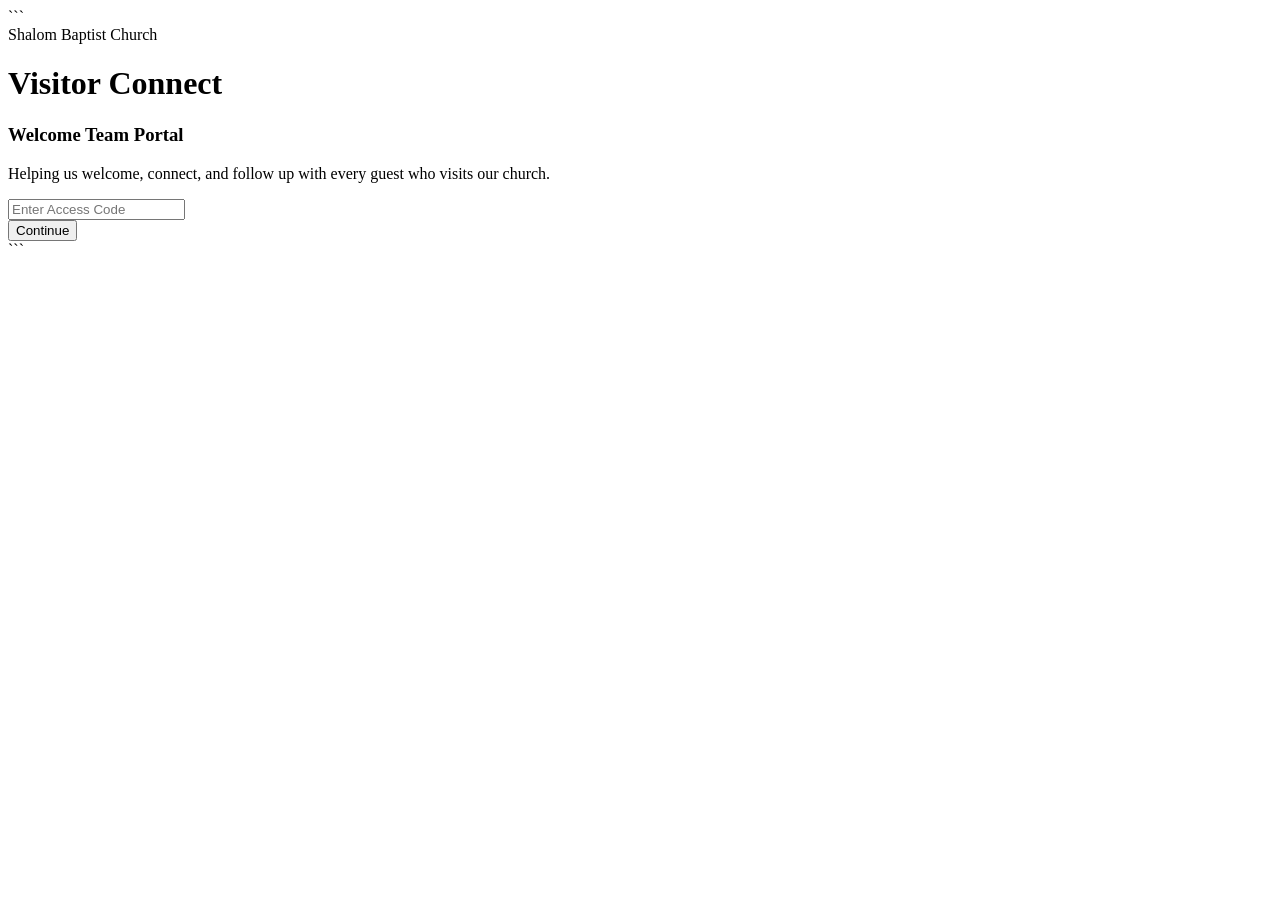
==== index.html @ 7b4843de "Create index.html" ====
<!DOCTYPE html>

<html lang="en">

<head>

  <meta charset="UTF-8">

<meta
name="viewport"
content="width=device-width, initial-scale=1.0"

>

  <title>Shalom Baptist Visitor Connect</title>

  <link
    rel="stylesheet"
    href="css/style.css"
  >

  <link
    href="https://fonts.googleapis.com/css2?family=Poppins:wght@300;400;500;600;700&display=swap"
    rel="stylesheet"
  >

</head>

<body>

  <div class="container">

```
<div class="glass-card">

  <div class="logo">
    Shalom Baptist Church
  </div>

  <h1>
    Visitor Connect
  </h1>

  <h3>
    Welcome Team Portal
  </h3>

  <p class="subtitle">
    Helping us welcome, connect, and follow up with every guest who visits our church.
  </p>

  <div class="form-group">

    <input
      type="password"
      id="accessCode"
      placeholder="Enter Access Code"
    >

  </div>

  <button
    class="main-btn"
    onclick="checkCode()"
  >
    Continue
  </button>

  <p
    id="errorMessage"
    style="
      margin-top:15px;
      color:#f87171;
      display:none;
    "
  >
    Invalid Access Code
  </p>

</div>
```

  </div>

  <script>

    function checkCode() {

      const code =
        document.getElementById(
          "accessCode"
        ).value.trim();

      const validCode =
        "SBTVISITOR2026";

      if(code === validCode) {

        window.location.href =
          "visitor.html";

      }

      else {

        document.getElementById(
          "errorMessage"
        ).style.display =
          "block";

      }

    }

  </script>

</body>

</html>
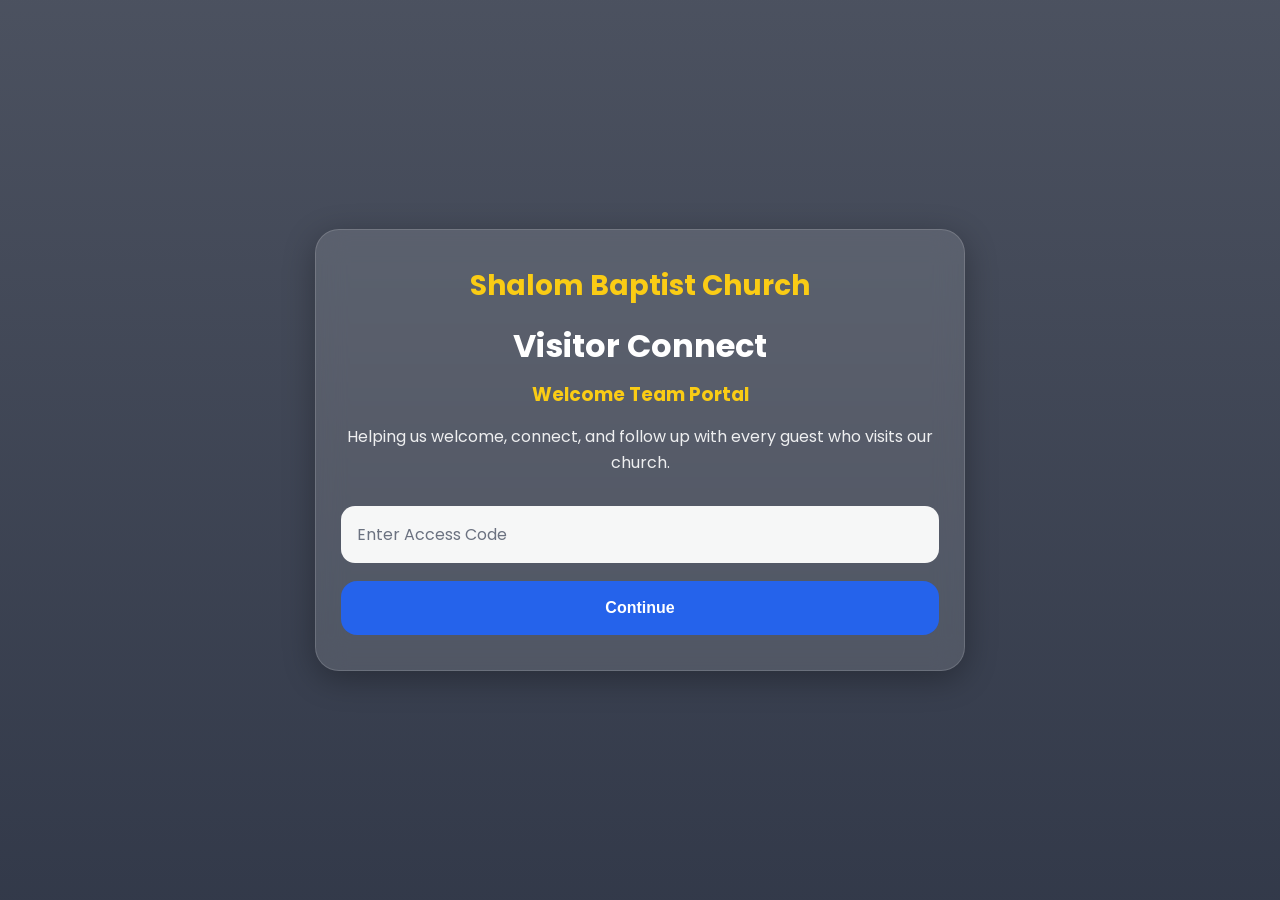
==== commit fd095caa: "Update index.html" ====
--- a/index.html
+++ b/index.html
@@ -30,7 +30,6 @@
 
   <div class="container">
 
-```
 <div class="glass-card">
 
   <div class="logo">
@@ -78,7 +77,6 @@
   </p>
 
 </div>
-```
 
   </div>
 
--- a/css/style.css
+++ b/css/style.css
@@ -0,0 +1,296 @@
+* {
+  margin: 0;
+  padding: 0;
+  box-sizing: border-box;
+}
+
+body {
+
+  font-family: 'Poppins', sans-serif;
+
+  min-height: 100vh;
+
+  background:
+    linear-gradient(
+      rgba(15, 23, 42, 0.75),
+      rgba(15, 23, 42, 0.85)
+    ),
+    url('../images/welcome-bg.jpg');
+
+  background-size: cover;
+  background-position: center;
+  background-repeat: no-repeat;
+
+  color: white;
+}
+
+.container {
+
+  min-height: 100vh;
+
+  display: flex;
+
+  flex-direction: column;
+
+  justify-content: center;
+
+  align-items: center;
+
+  padding: 20px;
+}
+
+.glass-card {
+
+  width: 100%;
+
+  max-width: 650px;
+
+  background: rgba(255,255,255,0.12);
+
+  backdrop-filter: blur(15px);
+
+  -webkit-backdrop-filter: blur(15px);
+
+  border: 1px solid rgba(255,255,255,0.15);
+
+  border-radius: 24px;
+
+  padding: 35px 25px;
+
+  box-shadow:
+    0 8px 32px rgba(0,0,0,0.3);
+
+  text-align: center;
+}
+
+.form-card {
+
+  text-align: left;
+}
+
+.logo {
+
+  font-size: 28px;
+
+  font-weight: 700;
+
+  color: #facc15;
+
+  margin-bottom: 15px;
+}
+
+h1 {
+
+  font-size: 2rem;
+
+  margin-bottom: 10px;
+
+  text-align: center;
+}
+
+h3 {
+
+  text-align: center;
+
+  color: #facc15;
+
+  margin-bottom: 15px;
+}
+
+.subtitle {
+
+  text-align: center;
+
+  color: rgba(255,255,255,0.9);
+
+  line-height: 1.6;
+
+  margin-bottom: 30px;
+}
+
+.form-group {
+
+  margin-bottom: 18px;
+}
+
+input,
+select,
+textarea {
+
+  width: 100%;
+
+  padding: 16px;
+
+  border: none;
+
+  border-radius: 14px;
+
+  font-size: 16px;
+
+  font-family: inherit;
+
+  background: rgba(255,255,255,0.95);
+
+  color: #111827;
+
+  outline: none;
+}
+
+textarea {
+
+  min-height: 120px;
+
+  resize: vertical;
+}
+
+input::placeholder,
+textarea::placeholder {
+
+  color: #6b7280;
+}
+
+.button-group {
+
+  display: flex;
+
+  flex-direction: column;
+
+  gap: 15px;
+
+  margin-top: 20px;
+}
+
+.main-btn,
+.submit-btn {
+
+  width: 100%;
+
+  padding: 18px;
+
+  border: none;
+
+  border-radius: 16px;
+
+  background: #2563eb;
+
+  color: white;
+
+  font-size: 16px;
+
+  font-weight: 600;
+
+  cursor: pointer;
+
+  text-decoration: none;
+
+  text-align: center;
+
+  transition: 0.3s;
+}
+
+.main-btn:hover,
+.submit-btn:hover {
+
+  background: #1d4ed8;
+
+  transform: translateY(-2px);
+}
+
+.secondary-btn {
+
+  width: 100%;
+
+  padding: 18px;
+
+  border-radius: 16px;
+
+  background: #facc15;
+
+  color: #111827;
+
+  text-decoration: none;
+
+  text-align: center;
+
+  font-weight: 600;
+
+  transition: 0.3s;
+}
+
+.secondary-btn:hover {
+
+  background: #eab308;
+
+  transform: translateY(-2px);
+}
+
+.back-btn {
+
+  align-self: flex-start;
+
+  margin-bottom: 20px;
+
+  padding: 12px 18px;
+
+  border-radius: 12px;
+
+  background: #facc15;
+
+  color: #111827;
+
+  text-decoration: none;
+
+  font-weight: 600;
+
+  transition: 0.3s;
+}
+
+.back-btn:hover {
+
+  background: #eab308;
+
+  transform: translateX(-3px);
+}
+
+.success-icon {
+
+  font-size: 80px;
+
+  margin-bottom: 20px;
+}
+
+#errorMessage {
+
+  margin-top: 15px;
+
+  color: #f87171;
+
+  font-weight: 500;
+}
+
+@media (max-width: 768px) {
+
+  .glass-card {
+
+    padding: 25px 20px;
+  }
+
+  h1 {
+
+    font-size: 1.8rem;
+  }
+
+  input,
+  select,
+  textarea {
+
+    padding: 15px;
+  }
+
+  .main-btn,
+  .secondary-btn,
+  .submit-btn {
+
+    padding: 16px;
+  }
+}
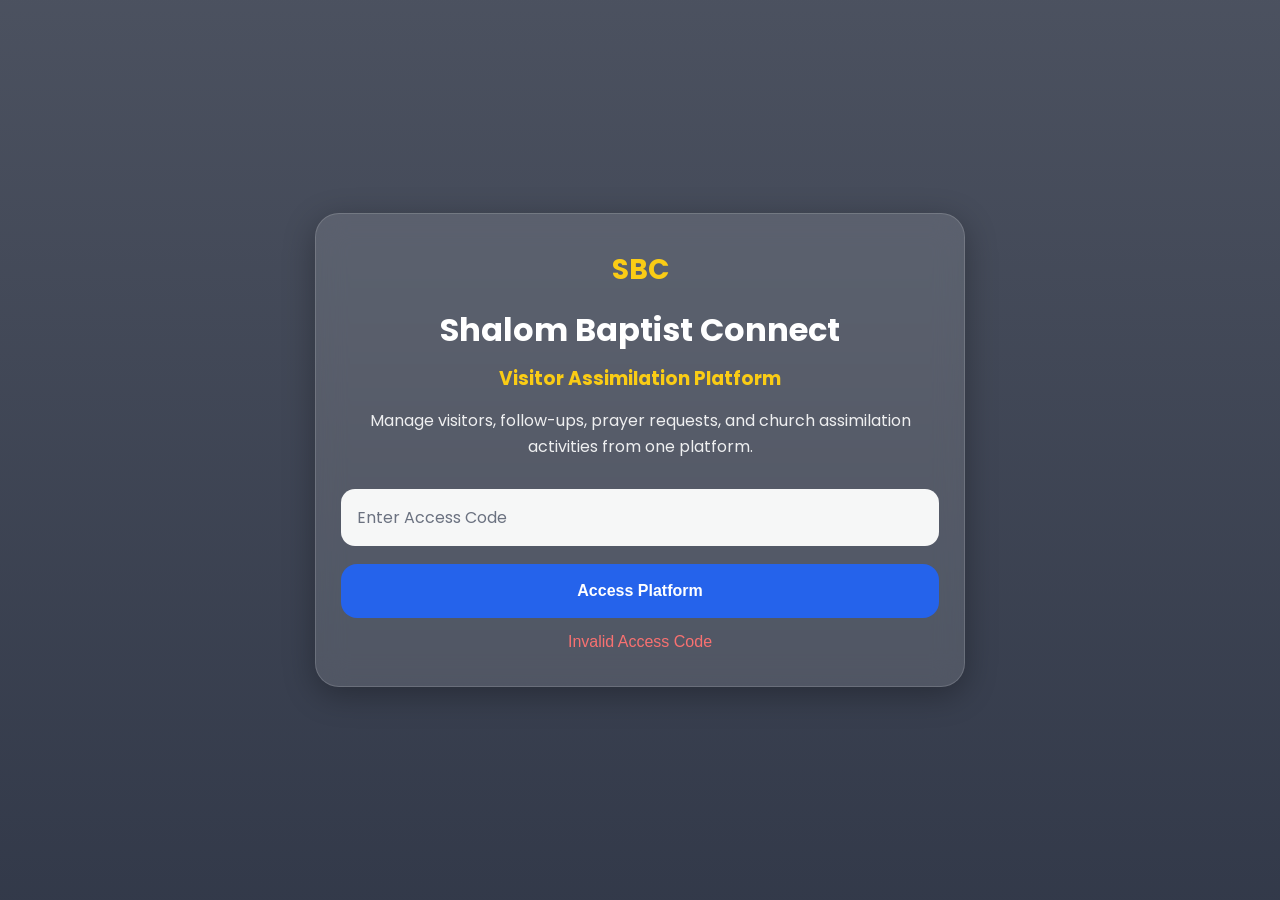
==== commit b0ce54de: "Update index.html" ====
--- a/index.html
+++ b/index.html
@@ -12,7 +12,9 @@
 
 >
 
-  <title>Shalom Baptist Visitor Connect</title>
+  <title>
+    Shalom Baptist Connect
+  </title>
 
   <link
     rel="stylesheet"
@@ -33,19 +35,19 @@
 <div class="glass-card">
 
   <div class="logo">
-    Shalom Baptist Church
+    SBC
   </div>
 
   <h1>
-    Visitor Connect
+    Shalom Baptist Connect
   </h1>
 
   <h3>
-    Welcome Team Portal
+    Visitor Assimilation Platform
   </h3>
 
   <p class="subtitle">
-    Helping us welcome, connect, and follow up with every guest who visits our church.
+    Manage visitors, follow-ups, prayer requests, and church assimilation activities from one platform.
   </p>
 
   <div class="form-group">
@@ -62,16 +64,12 @@
     class="main-btn"
     onclick="checkCode()"
   >
-    Continue
+    Access Platform
   </button>
 
   <p
     id="errorMessage"
-    style="
-      margin-top:15px;
-      color:#f87171;
-      display:none;
-    "
+    class="error-message"
   >
     Invalid Access Code
   </p>
@@ -92,10 +90,10 @@
       const validCode =
         "SBTVISITOR2026";
 
-      if(code === validCode) {
+      if(code === validCode){
 
         window.location.href =
-          "visitor.html";
+          "dashboard.html";
 
       }
 
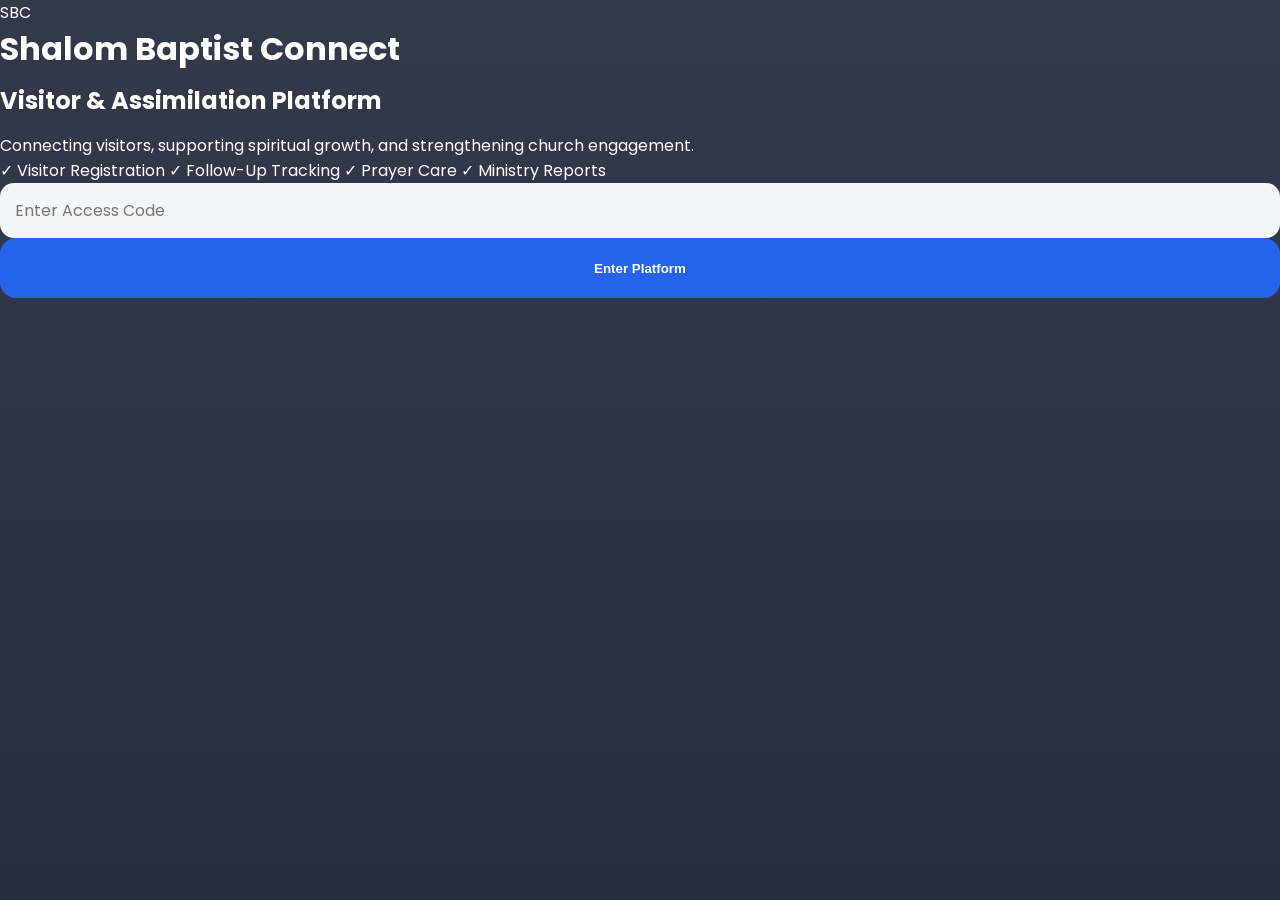
==== commit 05af6638: "Update index.html" ====
--- a/index.html
+++ b/index.html
@@ -30,85 +30,66 @@
 
 <body>
 
-  <div class="container">
+  <div class="hero-overlay">
 
-<div class="glass-card">
+  <div class="login-card">
 
-  <div class="logo">
-    SBC
-  </div>
+<div class="church-badge">
+  SBC
+</div>
 
-  <h1>
-    Shalom Baptist Connect
-  </h1>
+<h1>
+  Shalom Baptist Connect
+</h1>
 
-  <h3>
-    Visitor Assimilation Platform
-  </h3>
+<h2>
+  Visitor & Assimilation Platform
+</h2>
 
-  <p class="subtitle">
-    Manage visitors, follow-ups, prayer requests, and church assimilation activities from one platform.
-  </p>
+<p class="hero-text">
 
-  <div class="form-group">
+  Connecting visitors,
+  supporting spiritual growth,
+  and strengthening church engagement.
 
-    <input
-      type="password"
-      id="accessCode"
-      placeholder="Enter Access Code"
-    >
+</p>
+
+<div class="feature-list">
+
+  <span>✓ Visitor Registration</span>
+
+  <span>✓ Follow-Up Tracking</span>
+
+  <span>✓ Prayer Care</span>
+
+  <span>✓ Ministry Reports</span>
+
+</div>
+
+<input
+  type="password"
+  id="accessCode"
+  placeholder="Enter Access Code"
+>
+
+<button
+  class="main-btn"
+  onclick="checkCode()"
+>
+  Enter Platform
+</button>
+
+<p
+  id="errorMessage"
+  class="error-message"
+>
+  Invalid Access Code
+</p>
 
   </div>
 
-  <button
-    class="main-btn"
-    onclick="checkCode()"
-  >
-    Access Platform
-  </button>
-
-  <p
-    id="errorMessage"
-    class="error-message"
-  >
-    Invalid Access Code
-  </p>
-
 </div>
 
-  </div>
-
-  <script>
-
-    function checkCode() {
-
-      const code =
-        document.getElementById(
-          "accessCode"
-        ).value.trim();
-
-      const validCode =
-        "SBTVISITOR2026";
-
-      if(code === validCode){
-
-        window.location.href =
-          "dashboard.html";
-
-      }
-
-      else {
-
-        document.getElementById(
-          "errorMessage"
-        ).style.display =
-          "block";
-
-      }
-
-    }
-
-  </script>
 
 </body>
 
--- a/css/style.css
+++ b/css/style.css
@@ -2,295 +2,452 @@
   margin: 0;
   padding: 0;
   box-sizing: border-box;
-}
+  }
 
 body {
 
-  font-family: 'Poppins', sans-serif;
-
-  min-height: 100vh;
-
-  background:
-    linear-gradient(
-      rgba(15, 23, 42, 0.75),
-      rgba(15, 23, 42, 0.85)
-    ),
-    url('../images/welcome-bg.jpg');
-
-  background-size: cover;
-  background-position: center;
-  background-repeat: no-repeat;
-
-  color: white;
+font-family: 'Poppins', sans-serif;
+
+min-height: 100vh;
+
+background:
+linear-gradient(
+rgba(15, 23, 42, 0.85),
+rgba(15, 23, 42, 0.90)
+),
+url('../images/welcome-bg.jpg');
+
+background-size: cover;
+background-position: center;
+background-repeat: no-repeat;
+
+color: #ffffff;
 }
 
 .container {
 
-  min-height: 100vh;
-
-  display: flex;
-
-  flex-direction: column;
-
-  justify-content: center;
-
-  align-items: center;
-
-  padding: 20px;
-}
-
-.glass-card {
-
-  width: 100%;
-
-  max-width: 650px;
-
-  background: rgba(255,255,255,0.12);
-
-  backdrop-filter: blur(15px);
-
-  -webkit-backdrop-filter: blur(15px);
-
-  border: 1px solid rgba(255,255,255,0.15);
-
-  border-radius: 24px;
-
-  padding: 35px 25px;
-
-  box-shadow:
-    0 8px 32px rgba(0,0,0,0.3);
-
-  text-align: center;
+width: 100%;
+
+min-height: 100vh;
+
+padding: 30px 20px;
+
+display: flex;
+
+justify-content: center;
+
+align-items: center;
+}
+
+/* CARDS */
+
+.glass-card,
+.dashboard-card {
+
+width: 100%;
+
+max-width: 1200px;
+
+background:
+rgba(
+255,
+255,
+255,
+0.10
+);
+
+backdrop-filter: blur(15px);
+
+-webkit-backdrop-filter: blur(15px);
+
+border:
+1px solid
+rgba(
+255,
+255,
+255,
+0.15
+);
+
+border-radius: 24px;
+
+padding: 30px;
+
+box-shadow:
+0 10px 30px
+rgba(
+0,
+0,
+0,
+0.30
+);
 }
 
 .form-card {
 
-  text-align: left;
+max-width: 700px;
+}
+
+/* HEADER */
+
+.dashboard-header {
+
+text-align: center;
+
+margin-bottom: 35px;
 }
 
 .logo {
 
-  font-size: 28px;
-
-  font-weight: 700;
-
-  color: #facc15;
-
-  margin-bottom: 15px;
+width: 90px;
+
+height: 90px;
+
+margin: 0 auto 20px;
+
+border-radius: 50%;
+
+background: #facc15;
+
+color: #111827;
+
+display: flex;
+
+justify-content: center;
+
+align-items: center;
+
+font-size: 28px;
+
+font-weight: 700;
 }
 
 h1 {
 
-  font-size: 2rem;
-
-  margin-bottom: 10px;
-
-  text-align: center;
-}
-
-h3 {
-
-  text-align: center;
-
-  color: #facc15;
-
-  margin-bottom: 15px;
+margin-bottom: 10px;
+
+font-size: 2rem;
+}
+
+h2 {
+
+margin-bottom: 15px;
 }
 
 .subtitle {
 
-  text-align: center;
-
-  color: rgba(255,255,255,0.9);
-
-  line-height: 1.6;
-
-  margin-bottom: 30px;
-}
+color:
+rgba(
+255,
+255,
+255,
+0.85
+);
+
+line-height: 1.7;
+}
+
+/* DASHBOARD */
+
+.dashboard-section {
+
+margin-top: 35px;
+}
+
+.dashboard-section h2 {
+
+color: #facc15;
+
+margin-bottom: 15px;
+}
+
+/* STATS */
+
+.stats-grid {
+
+display: grid;
+
+grid-template-columns:
+repeat(
+auto-fit,
+minmax(180px,1fr)
+);
+
+gap: 15px;
+}
+
+.stat-card {
+
+background:
+rgba(
+255,
+255,
+255,
+0.12
+);
+
+border-radius: 18px;
+
+padding: 25px 15px;
+
+text-align: center;
+}
+
+.stat-card h3 {
+
+color: #facc15;
+
+font-size: 2rem;
+
+margin-bottom: 8px;
+}
+
+.stat-card p {
+
+font-size: 14px;
+}
+
+/* TOOLS */
+
+.tools-grid {
+
+display: grid;
+
+grid-template-columns:
+repeat(
+auto-fit,
+minmax(220px,1fr)
+);
+
+gap: 15px;
+}
+
+/* FORMS */
 
 .form-group {
 
-  margin-bottom: 18px;
+margin-bottom: 18px;
 }
 
 input,
 select,
 textarea {
 
-  width: 100%;
-
-  padding: 16px;
-
-  border: none;
-
-  border-radius: 14px;
-
-  font-size: 16px;
-
-  font-family: inherit;
-
-  background: rgba(255,255,255,0.95);
-
-  color: #111827;
-
-  outline: none;
+width: 100%;
+
+padding: 15px;
+
+border: none;
+
+border-radius: 14px;
+
+outline: none;
+
+font-size: 16px;
+
+font-family: inherit;
+
+background:
+rgba(
+255,
+255,
+255,
+0.95
+);
+
+color: #111827;
 }
 
 textarea {
 
-  min-height: 120px;
-
-  resize: vertical;
-}
-
-input::placeholder,
-textarea::placeholder {
-
-  color: #6b7280;
+min-height: 120px;
+
+resize: vertical;
+}
+
+/* BUTTONS */
+
+.main-btn,
+.submit-btn,
+.tool-btn {
+
+display: flex;
+
+justify-content: center;
+
+align-items: center;
+
+width: 100%;
+
+min-height: 60px;
+
+padding: 15px;
+
+border: none;
+
+border-radius: 16px;
+
+background: #2563eb;
+
+color: white;
+
+text-decoration: none;
+
+font-weight: 600;
+
+cursor: pointer;
+
+transition: 0.3s;
+}
+
+.main-btn:hover,
+.submit-btn:hover,
+.tool-btn:hover {
+
+transform: translateY(-3px);
+}
+
+.secondary-btn {
+
+display: flex;
+
+justify-content: center;
+
+align-items: center;
+
+width: 100%;
+
+min-height: 60px;
+
+padding: 15px;
+
+border-radius: 16px;
+
+background: #facc15;
+
+color: #111827;
+
+text-decoration: none;
+
+font-weight: 600;
+
+transition: 0.3s;
+}
+
+.secondary-btn:hover {
+
+transform: translateY(-3px);
+}
+
+.souls-btn {
+
+background: #16a34a !important;
+
+color: white !important;
+}
+
+.logout-btn {
+
+display: inline-block;
+
+padding: 14px 30px;
+
+border-radius: 14px;
+
+background: #ef4444;
+
+color: white;
+
+text-decoration: none;
+
+font-weight: 600;
+}
+
+.back-btn {
+
+display: inline-block;
+
+margin-bottom: 20px;
+
+padding: 12px 20px;
+
+background: #facc15;
+
+color: #111827;
+
+text-decoration: none;
+
+border-radius: 12px;
+
+font-weight: 600;
+}
+
+.logout-area {
+
+text-align: center;
+
+margin-top: 30px;
 }
 
 .button-group {
 
-  display: flex;
-
-  flex-direction: column;
-
-  gap: 15px;
-
-  margin-top: 20px;
-}
-
-.main-btn,
-.submit-btn {
-
-  width: 100%;
-
-  padding: 18px;
-
-  border: none;
-
-  border-radius: 16px;
-
-  background: #2563eb;
-
-  color: white;
-
-  font-size: 16px;
-
-  font-weight: 600;
-
-  cursor: pointer;
-
-  text-decoration: none;
-
-  text-align: center;
-
-  transition: 0.3s;
-}
-
-.main-btn:hover,
-.submit-btn:hover {
-
-  background: #1d4ed8;
-
-  transform: translateY(-2px);
-}
-
-.secondary-btn {
-
-  width: 100%;
-
-  padding: 18px;
-
-  border-radius: 16px;
-
-  background: #facc15;
-
-  color: #111827;
-
-  text-decoration: none;
-
-  text-align: center;
-
-  font-weight: 600;
-
-  transition: 0.3s;
-}
-
-.secondary-btn:hover {
-
-  background: #eab308;
-
-  transform: translateY(-2px);
-}
-
-.back-btn {
-
-  align-self: flex-start;
-
-  margin-bottom: 20px;
-
-  padding: 12px 18px;
-
-  border-radius: 12px;
-
-  background: #facc15;
-
-  color: #111827;
-
-  text-decoration: none;
-
-  font-weight: 600;
-
-  transition: 0.3s;
-}
-
-.back-btn:hover {
-
-  background: #eab308;
-
-  transform: translateX(-3px);
-}
-
-.success-icon {
-
-  font-size: 80px;
-
-  margin-bottom: 20px;
-}
-
-#errorMessage {
-
-  margin-top: 15px;
-
-  color: #f87171;
-
-  font-weight: 500;
-}
+display: flex;
+
+flex-direction: column;
+
+gap: 15px;
+}
+
+/* ERROR */
+
+.error-message {
+
+color: #f87171;
+
+margin-top: 15px;
+
+display: none;
+}
+
+/* MOBILE */
 
 @media (max-width: 768px) {
 
-  .glass-card {
-
-    padding: 25px 20px;
-  }
-
-  h1 {
-
-    font-size: 1.8rem;
-  }
-
-  input,
-  select,
-  textarea {
-
-    padding: 15px;
-  }
-
-  .main-btn,
-  .secondary-btn,
-  .submit-btn {
-
-    padding: 16px;
-  }
-}
+.dashboard-card,
+.glass-card {
+
+padding: 20px;
+
+}
+
+h1 {
+
+font-size: 1.7rem;
+
+}
+
+.logo {
+
+width: 75px;
+height: 75px;
+font-size: 24px;
+
+}
+
+.stats-grid {
+
+grid-template-columns:
+  repeat(
+    2,
+    1fr
+  );
+
+}
+
+.tools-grid {
+
+grid-template-columns: 1fr;
+
+}
+
+}
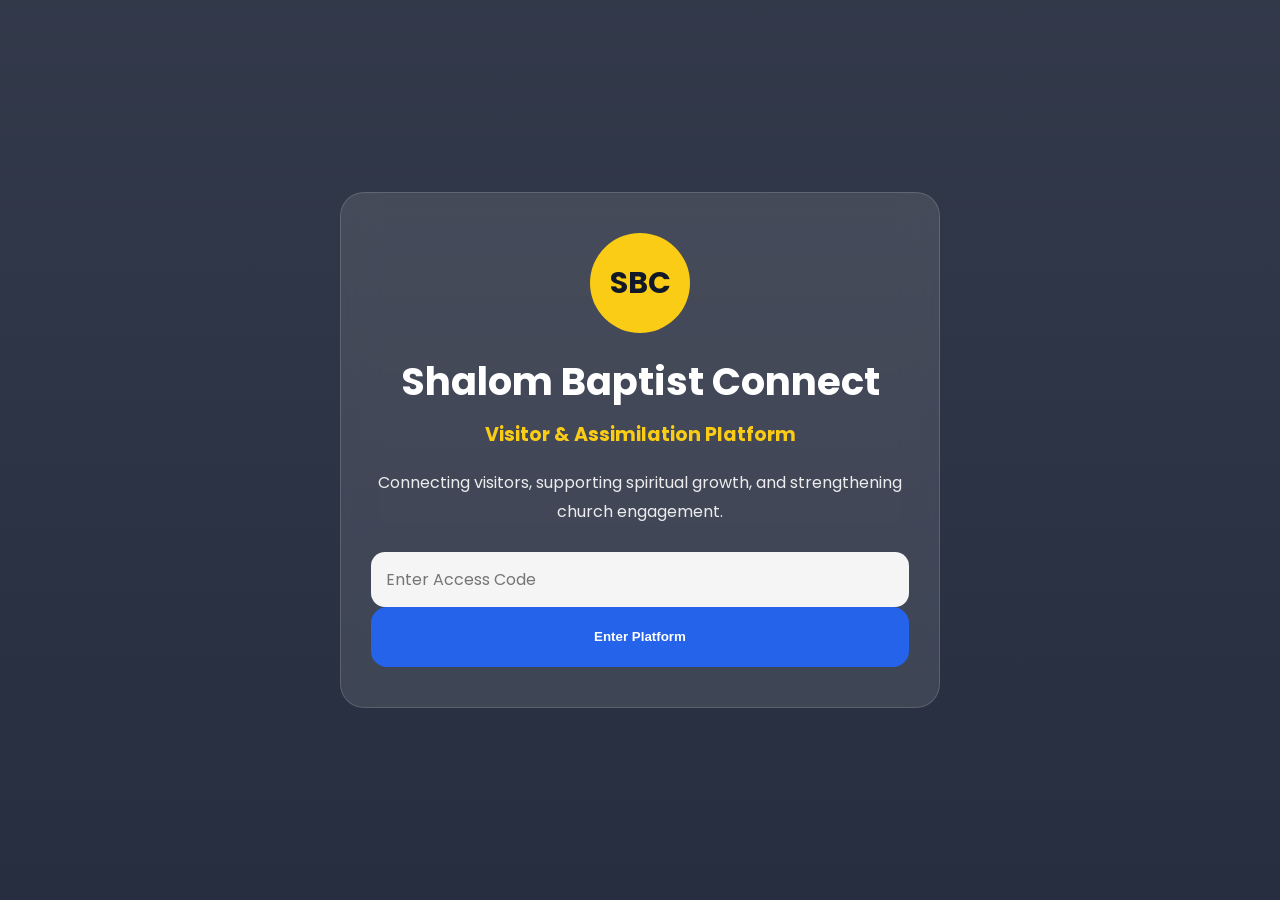
==== commit 633891d1: "Update index.html" ====
--- a/index.html
+++ b/index.html
@@ -54,18 +54,6 @@
 
 </p>
 
-<div class="feature-list">
-
-  <span>✓ Visitor Registration</span>
-
-  <span>✓ Follow-Up Tracking</span>
-
-  <span>✓ Prayer Care</span>
-
-  <span>✓ Ministry Reports</span>
-
-</div>
-
 <input
   type="password"
   id="accessCode"
--- a/css/style.css
+++ b/css/style.css
@@ -451,3 +451,128 @@
 }
 
 }
+.hero-overlay {
+
+min-height: 100vh;
+
+display: flex;
+
+justify-content: center;
+
+align-items: center;
+
+padding: 20px;
+}
+
+.login-card {
+
+width: 100%;
+
+max-width: 600px;
+
+text-align: center;
+
+background:
+rgba(
+255,
+255,
+255,
+0.10
+);
+
+backdrop-filter: blur(18px);
+
+border-radius: 24px;
+
+padding: 40px 30px;
+
+border:
+1px solid
+rgba(
+255,
+255,
+255,
+0.15
+);
+}
+
+.church-badge {
+
+width: 100px;
+
+height: 100px;
+
+margin: 0 auto 20px;
+
+border-radius: 50%;
+
+background: #facc15;
+
+color: #111827;
+
+font-size: 30px;
+
+font-weight: 700;
+
+display: flex;
+
+justify-content: center;
+
+align-items: center;
+}
+
+.login-card h1 {
+
+font-size: 2.4rem;
+
+margin-bottom: 10px;
+}
+
+.login-card h2 {
+
+color: #facc15;
+
+margin-bottom: 20px;
+
+font-size: 1.2rem;
+}
+
+.hero-text {
+
+margin-bottom: 25px;
+
+line-height: 1.8;
+
+color:
+rgba(
+255,
+255,
+255,
+0.9
+);
+}
+
+.feature-list {
+
+display: grid;
+
+gap: 10px;
+
+margin-bottom: 30px;
+}
+
+.feature-list span {
+
+background:
+rgba(
+255,
+255,
+255,
+0.08
+);
+
+padding: 10px;
+
+border-radius: 12px;
+}
+
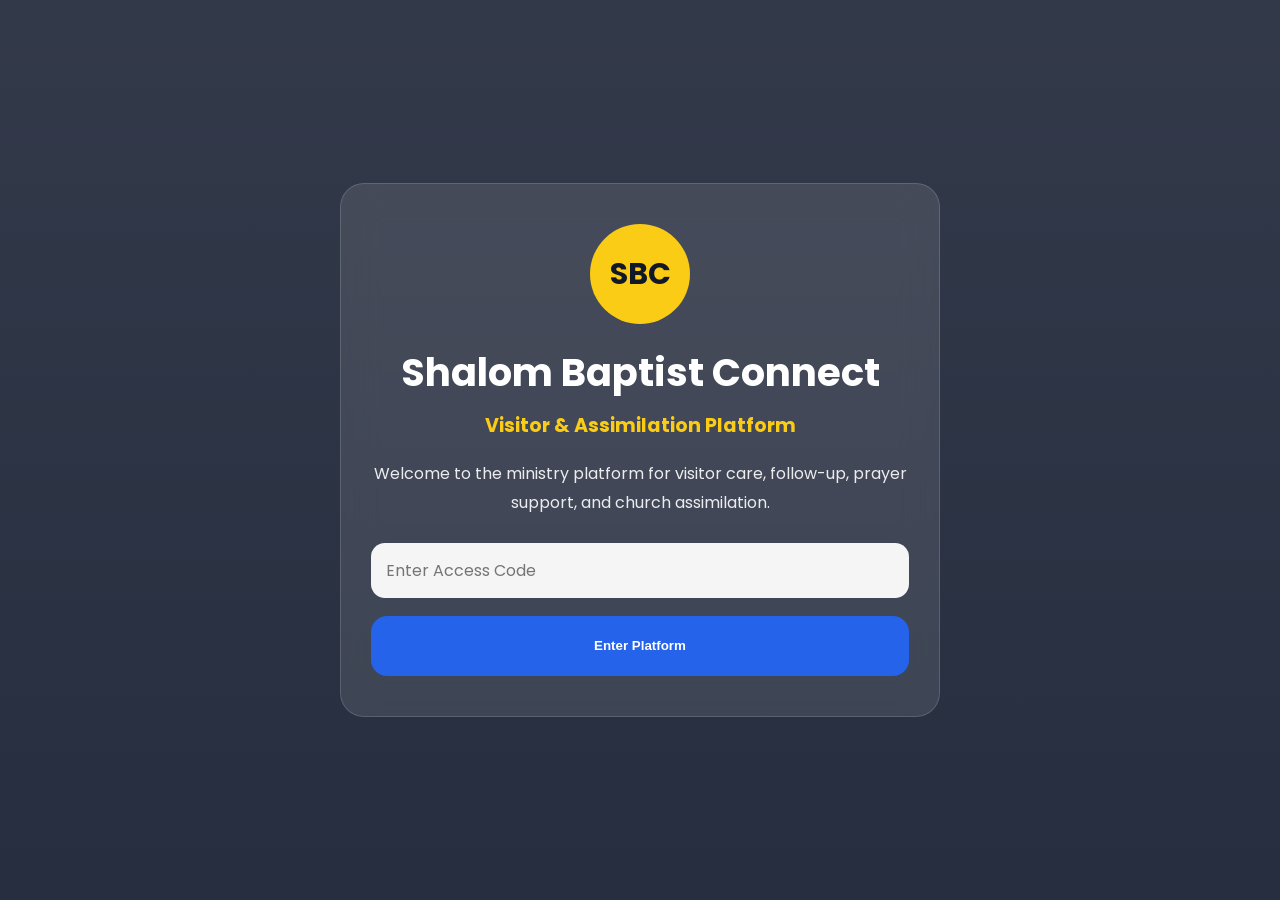
==== commit e05bc076: "Update index.html" ====
--- a/index.html
+++ b/index.html
@@ -32,52 +32,118 @@
 
   <div class="hero-overlay">
 
-  <div class="login-card">
+<div class="login-card">
 
-<div class="church-badge">
-  SBC
-</div>
+  <div class="church-badge">
+    SBC
+  </div>
 
-<h1>
-  Shalom Baptist Connect
-</h1>
+  <h1>
+    Shalom Baptist Connect
+  </h1>
 
-<h2>
-  Visitor & Assimilation Platform
-</h2>
+  <h2>
+    Visitor & Assimilation Platform
+  </h2>
 
-<p class="hero-text">
+  <p class="hero-text">
 
-  Connecting visitors,
-  supporting spiritual growth,
-  and strengthening church engagement.
+    Welcome to the ministry platform for
+    visitor care, follow-up, prayer support,
+    and church assimilation.
 
-</p>
+  </p>
 
-<input
-  type="password"
-  id="accessCode"
-  placeholder="Enter Access Code"
->
+  <div class="form-group">
 
-<button
-  class="main-btn"
-  onclick="checkCode()"
->
-  Enter Platform
-</button>
-
-<p
-  id="errorMessage"
-  class="error-message"
->
-  Invalid Access Code
-</p>
+    <input
+      type="password"
+      id="accessCode"
+      placeholder="Enter Access Code"
+      autocomplete="off"
+    >
 
   </div>
 
+  <button
+    type="button"
+    class="main-btn"
+    onclick="checkCode()"
+  >
+    Enter Platform
+  </button>
+
+  <p
+    id="errorMessage"
+    class="error-message"
+  >
+    Invalid Access Code
+  </p>
+
 </div>
 
+  </div>
+
+  <script>
+
+    const ACCESS_CODE =
+      "SBTVISITOR2026";
+
+    function checkCode() {
+
+      const code =
+        document
+          .getElementById(
+            "accessCode"
+          )
+          .value
+          .trim();
+
+      const error =
+        document
+          .getElementById(
+            "errorMessage"
+          );
+
+      if (
+        code === ACCESS_CODE
+      ) {
+
+        window.location.href =
+          "dashboard.html";
+
+      }
+
+      else {
+
+        error.style.display =
+          "block";
+
+      }
+
+    }
+
+    document
+      .getElementById(
+        "accessCode"
+      )
+      .addEventListener(
+        "keydown",
+        function(event) {
+
+          if (
+            event.key ===
+            "Enter"
+          ) {
+
+            checkCode();
+
+          }
+
+        }
+      );
+
+  </script>
 
 </body>
 
